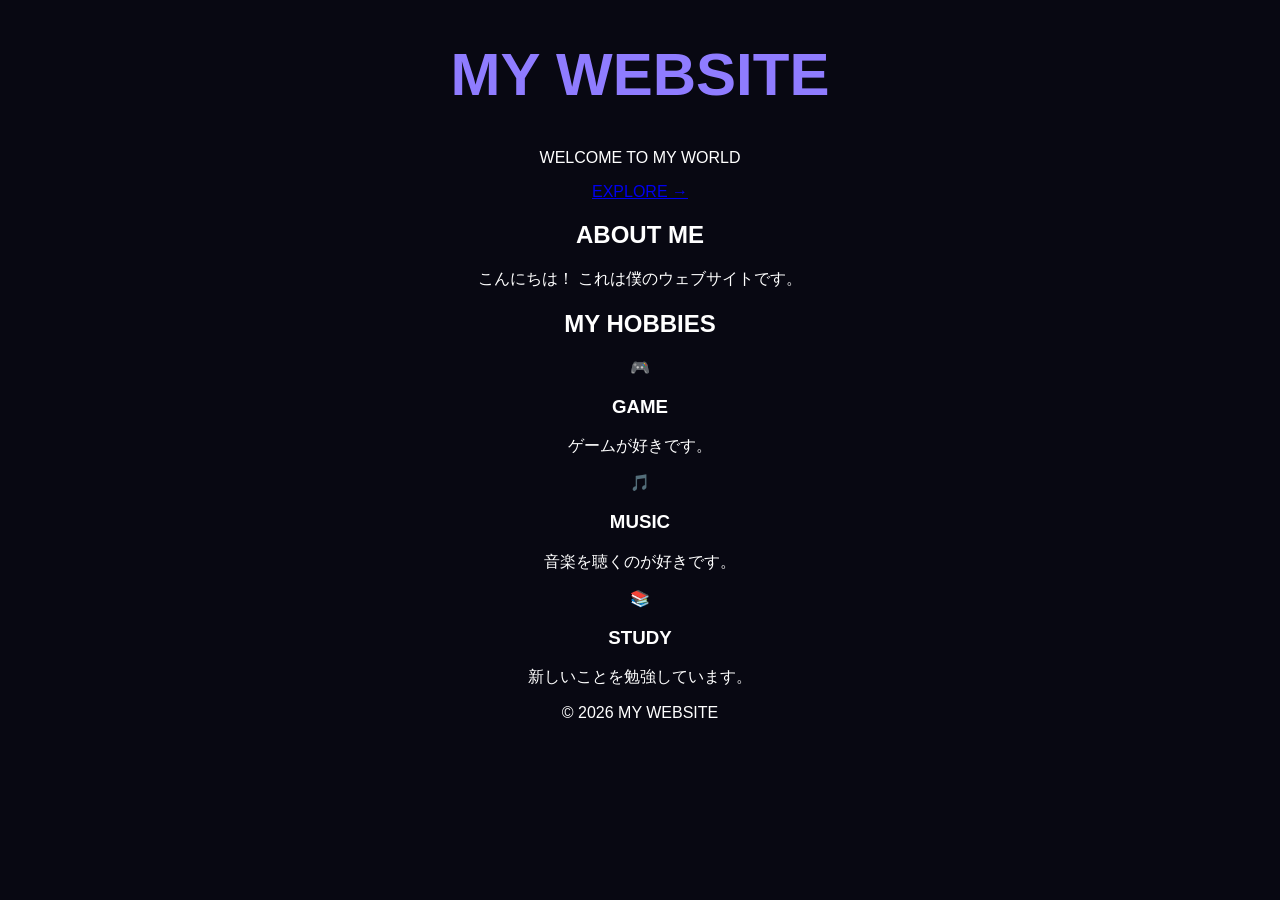
==== index.html @ 0142d5dc "Update index.html" ====
<!DOCTYPE html>
<html lang="ja">

<head>
    <meta charset="UTF-8">
    <title>なりへいのサイト</title>
<link rel="stylesheet" href="style.css">
</head>

<body>

    <header>
        <h1>MY WEBSITE</h1>
        <p>WELCOME TO MY WORLD</p>
        <a href="#about">EXPLORE →</a>
    </header>

    <main>

        <section id="about">
            <h2>ABOUT ME</h2>
            <p>
                こんにちは！
                これは僕のウェブサイトです。
            </p>
        </section>

        <section>
            <h2>MY HOBBIES</h2>

            <div class="cards">

                <div class="card">
                    <div>🎮</div>
                    <h3>GAME</h3>
                    <p>ゲームが好きです。</p>
                </div>

                <div class="card">
                    <div>🎵</div>
                    <h3>MUSIC</h3>
                    <p>音楽を聴くのが好きです。</p>
                </div>

                <div class="card">
                    <div>📚</div>
                    <h3>STUDY</h3>
                    <p>新しいことを勉強しています。</p>
                </div>

            </div>

        </section>

    </main>

    <footer>
        © 2026 MY WEBSITE
    </footer>

</body>

</html>
---- style.css ----
body {
    background-color: #080812;
    color: white;
    font-family: sans-serif;
    text-align: center;
}

h1 {
    color: #8f7cff;
    font-size: 60px;
}
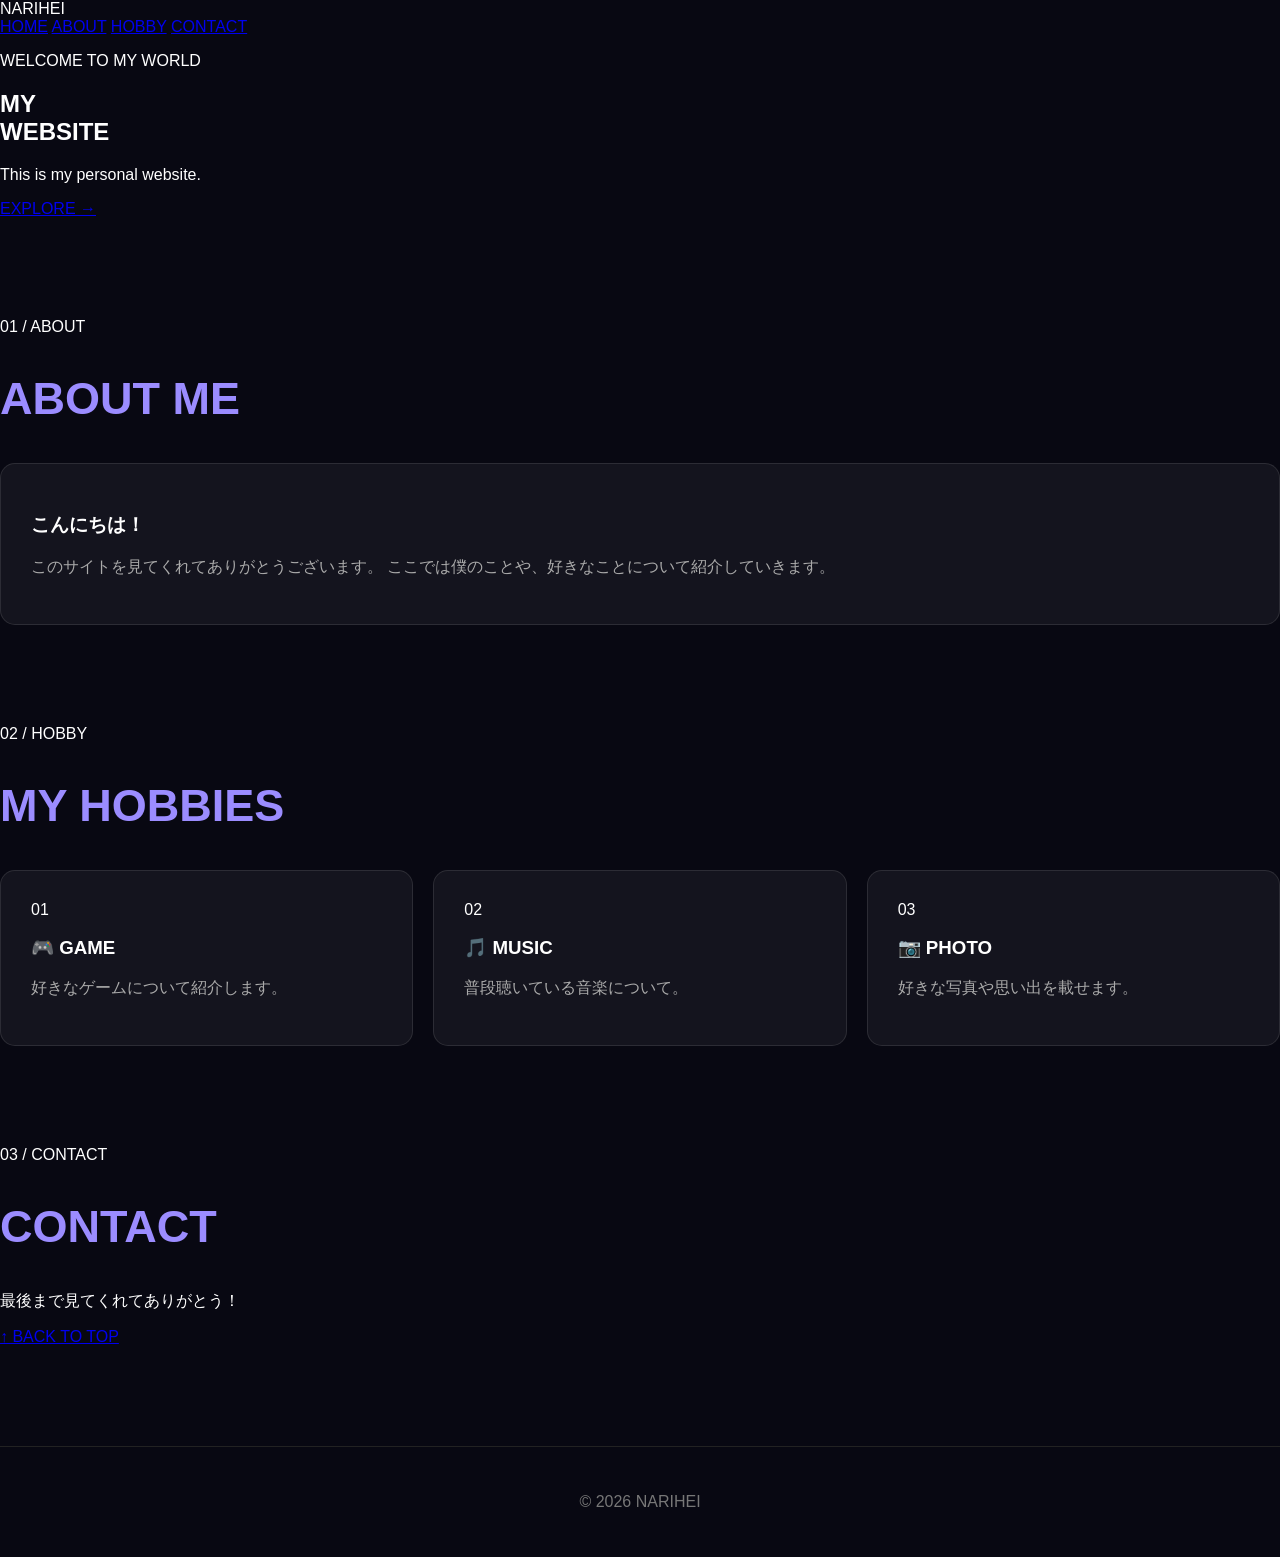
==== commit 1cb602c8: "Revise index.html for better layout and content Updated the HTML structure and content for improved " ====
--- a/index.html
+++ b/index.html
@@ -3,61 +3,125 @@
 
 <head>
     <meta charset="UTF-8">
+    <meta name="viewport" content="width=device-width, initial-scale=1.0">
     <title>なりへいのサイト</title>
-<link rel="stylesheet" href="style.css">
+    <link rel="stylesheet" href="style.css">
 </head>
 
 <body>
 
-    <header>
-        <h1>MY WEBSITE</h1>
-        <p>WELCOME TO MY WORLD</p>
-        <a href="#about">EXPLORE →</a>
-    </header>
+    <!-- ナビゲーション -->
+    <nav>
+        <div class="logo">NARIHEI</div>
 
-    <main>
+        <div class="nav-links">
+            <a href="#home">HOME</a>
+            <a href="#about">ABOUT</a>
+            <a href="#hobby">HOBBY</a>
+            <a href="#contact">CONTACT</a>
+        </div>
+    </nav>
 
-        <section id="about">
-            <h2>ABOUT ME</h2>
+
+    <!-- HOME -->
+    <section id="home" class="hero">
+
+        <div class="hero-content">
+            <p class="small-title">WELCOME TO MY WORLD</p>
+
+            <h1>MY<br>WEBSITE</h1>
+
+            <p class="description">
+                This is my personal website.
+            </p>
+
+            <a href="#about" class="explore">
+                EXPLORE →
+            </a>
+        </div>
+
+    </section>
+
+
+    <!-- ABOUT -->
+    <section id="about" class="section">
+
+        <p class="section-number">01 / ABOUT</p>
+
+        <h2>ABOUT ME</h2>
+
+        <div class="card">
+            <h3>こんにちは！</h3>
+
             <p>
-                こんにちは！
-                これは僕のウェブサイトです。
+                このサイトを見てくれてありがとうございます。
+                ここでは僕のことや、好きなことについて紹介していきます。
             </p>
-        </section>
+        </div>
 
-        <section>
-            <h2>MY HOBBIES</h2>
+    </section>
 
-            <div class="cards">
 
-                <div class="card">
-                    <div>🎮</div>
-                    <h3>GAME</h3>
-                    <p>ゲームが好きです。</p>
-                </div>
+    <!-- HOBBY -->
+    <section id="hobby" class="section">
 
-                <div class="card">
-                    <div>🎵</div>
-                    <h3>MUSIC</h3>
-                    <p>音楽を聴くのが好きです。</p>
-                </div>
+        <p class="section-number">02 / HOBBY</p>
 
-                <div class="card">
-                    <div>📚</div>
-                    <h3>STUDY</h3>
-                    <p>新しいことを勉強しています。</p>
-                </div>
+        <h2>MY HOBBIES</h2>
 
+        <div class="cards">
+
+            <div class="card">
+                <span class="card-number">01</span>
+                <h3>🎮 GAME</h3>
+                <p>
+                    好きなゲームについて紹介します。
+                </p>
             </div>
 
-        </section>
+            <div class="card">
+                <span class="card-number">02</span>
+                <h3>🎵 MUSIC</h3>
+                <p>
+                    普段聴いている音楽について。
+                </p>
+            </div>
 
-    </main>
+            <div class="card">
+                <span class="card-number">03</span>
+                <h3>📷 PHOTO</h3>
+                <p>
+                    好きな写真や思い出を載せます。
+                </p>
+            </div>
 
+        </div>
+
+    </section>
+
+
+    <!-- CONTACT -->
+    <section id="contact" class="section contact">
+
+        <p class="section-number">03 / CONTACT</p>
+
+        <h2>CONTACT</h2>
+
+        <p>
+            最後まで見てくれてありがとう！
+        </p>
+
+        <a href="#home" class="back-home">
+            ↑ BACK TO TOP
+        </a>
+
+    </section>
+
+
+    <!-- FOOTER -->
     <footer>
-        © 2026 MY WEBSITE
+        <p>© 2026 NARIHEI</p>
     </footer>
 
 </body>
-
 </html>
--- a/style.css
+++ b/style.css
@@ -1,11 +1,105 @@
 body {
-    background-color: #080812;
+    margin: 0;
+    font-family: sans-serif;
+    background: #080812;
     color: white;
-    font-family: sans-serif;
-    text-align: center;
 }
 
-h1 {
-    color: #8f7cff;
-    font-size: 60px;
+header {
+    min-height: 80vh;
+    display: flex;
+    flex-direction: column;
+    justify-content: center;
+    align-items: center;
+    text-align: center;
+
+    background:
+        radial-gradient(circle at center,
+        #5b4bb7,
+        #080812 60%);
 }
+
+header h1 {
+    font-size: 80px;
+    margin: 0;
+    letter-spacing: 8px;
+}
+
+header p {
+    color: #aaa;
+    font-size: 18px;
+    letter-spacing: 4px;
+}
+
+header a {
+    margin-top: 30px;
+    padding: 15px 35px;
+
+    border: 1px solid #9b8cff;
+
+    color: white;
+    text-decoration: none;
+
+    transition: 0.3s;
+}
+
+header a:hover {
+    background: #9b8cff;
+    transform: translateY(-5px);
+}
+
+main {
+    max-width: 1000px;
+    margin: auto;
+    padding: 80px 30px;
+}
+
+section {
+    margin-bottom: 100px;
+}
+
+h2 {
+    font-size: 45px;
+    color: #9b8cff;
+}
+
+.cards {
+    display: flex;
+    gap: 20px;
+}
+
+.card {
+    flex: 1;
+    padding: 30px;
+
+    background: rgba(255,255,255,0.05);
+
+    border: 1px solid rgba(255,255,255,0.1);
+
+    border-radius: 15px;
+
+    transition: 0.3s;
+}
+
+.card:hover {
+    transform: translateY(-10px);
+
+    border-color: #9b8cff;
+}
+
+.card div {
+    font-size: 45px;
+}
+
+.card p {
+    color: #aaa;
+}
+
+footer {
+    padding: 30px;
+    text-align: center;
+
+    color: #777;
+
+    border-top: 1px solid #222;
+}
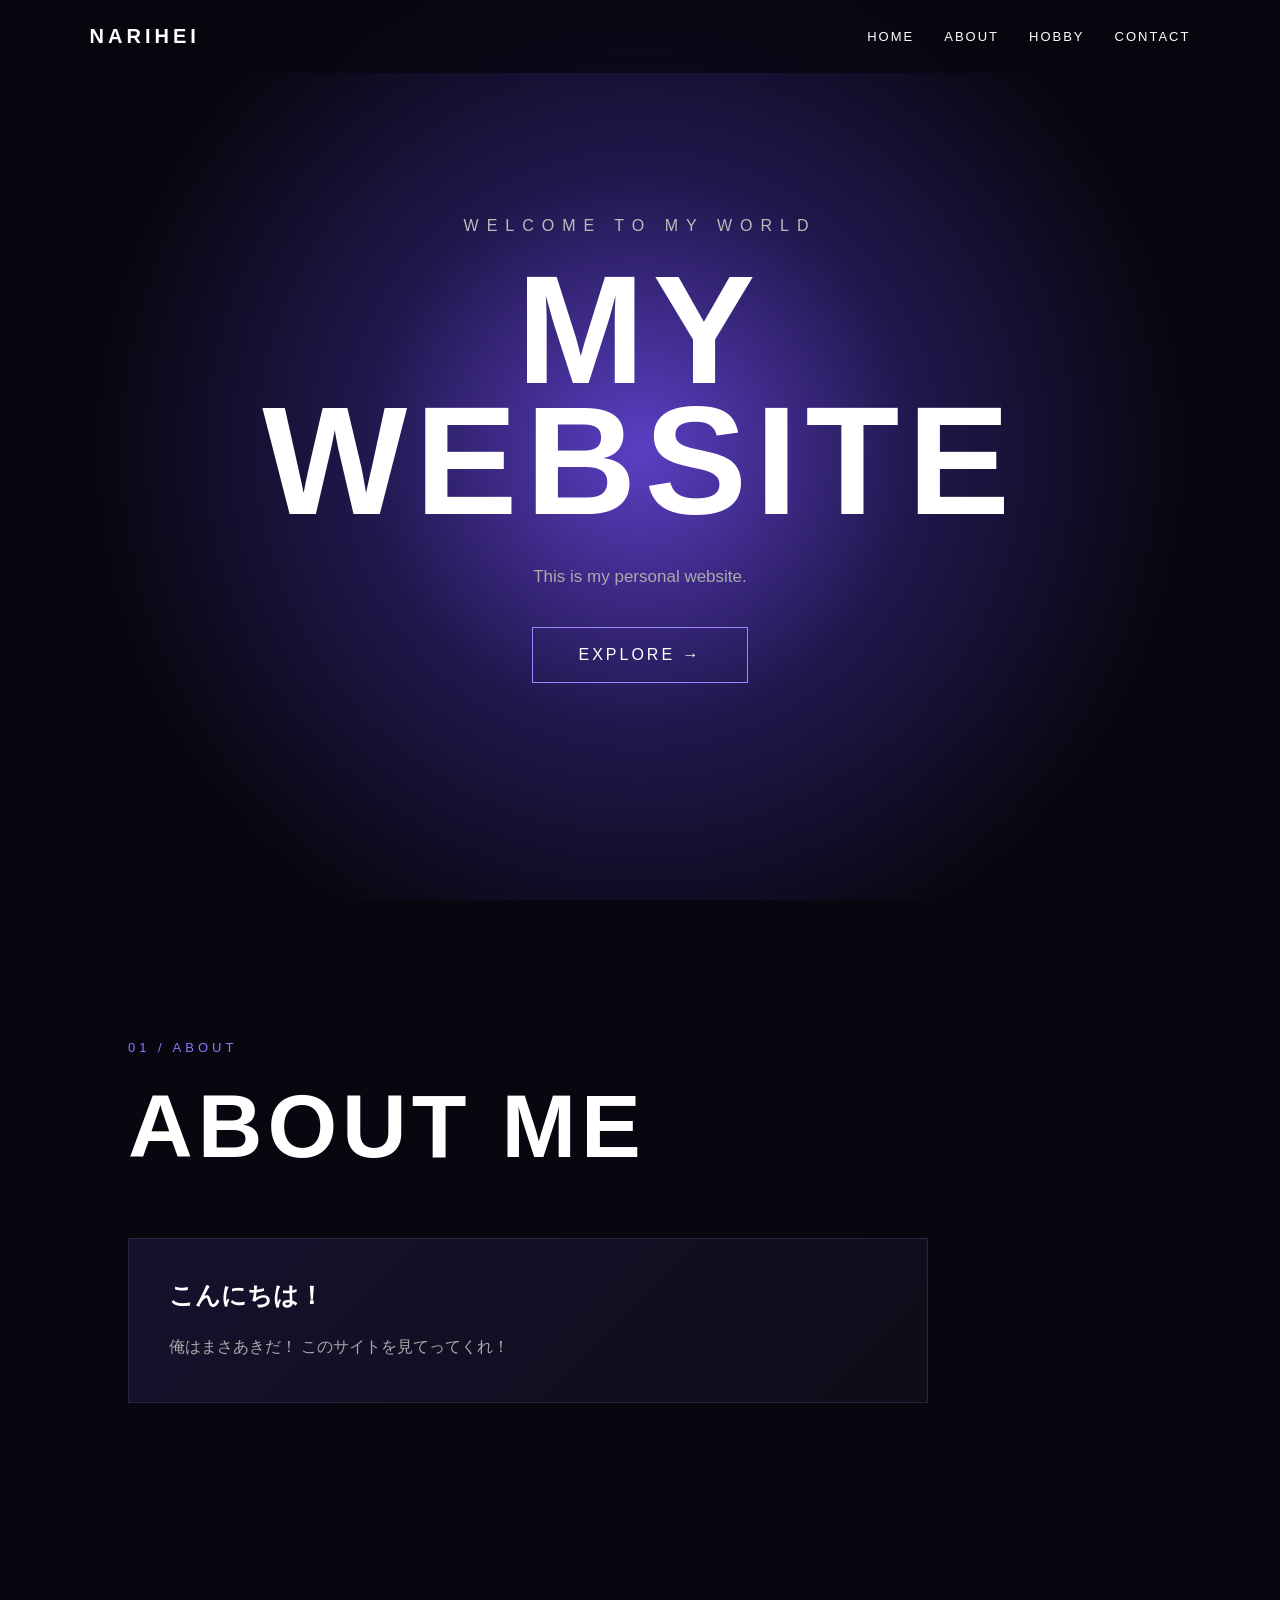
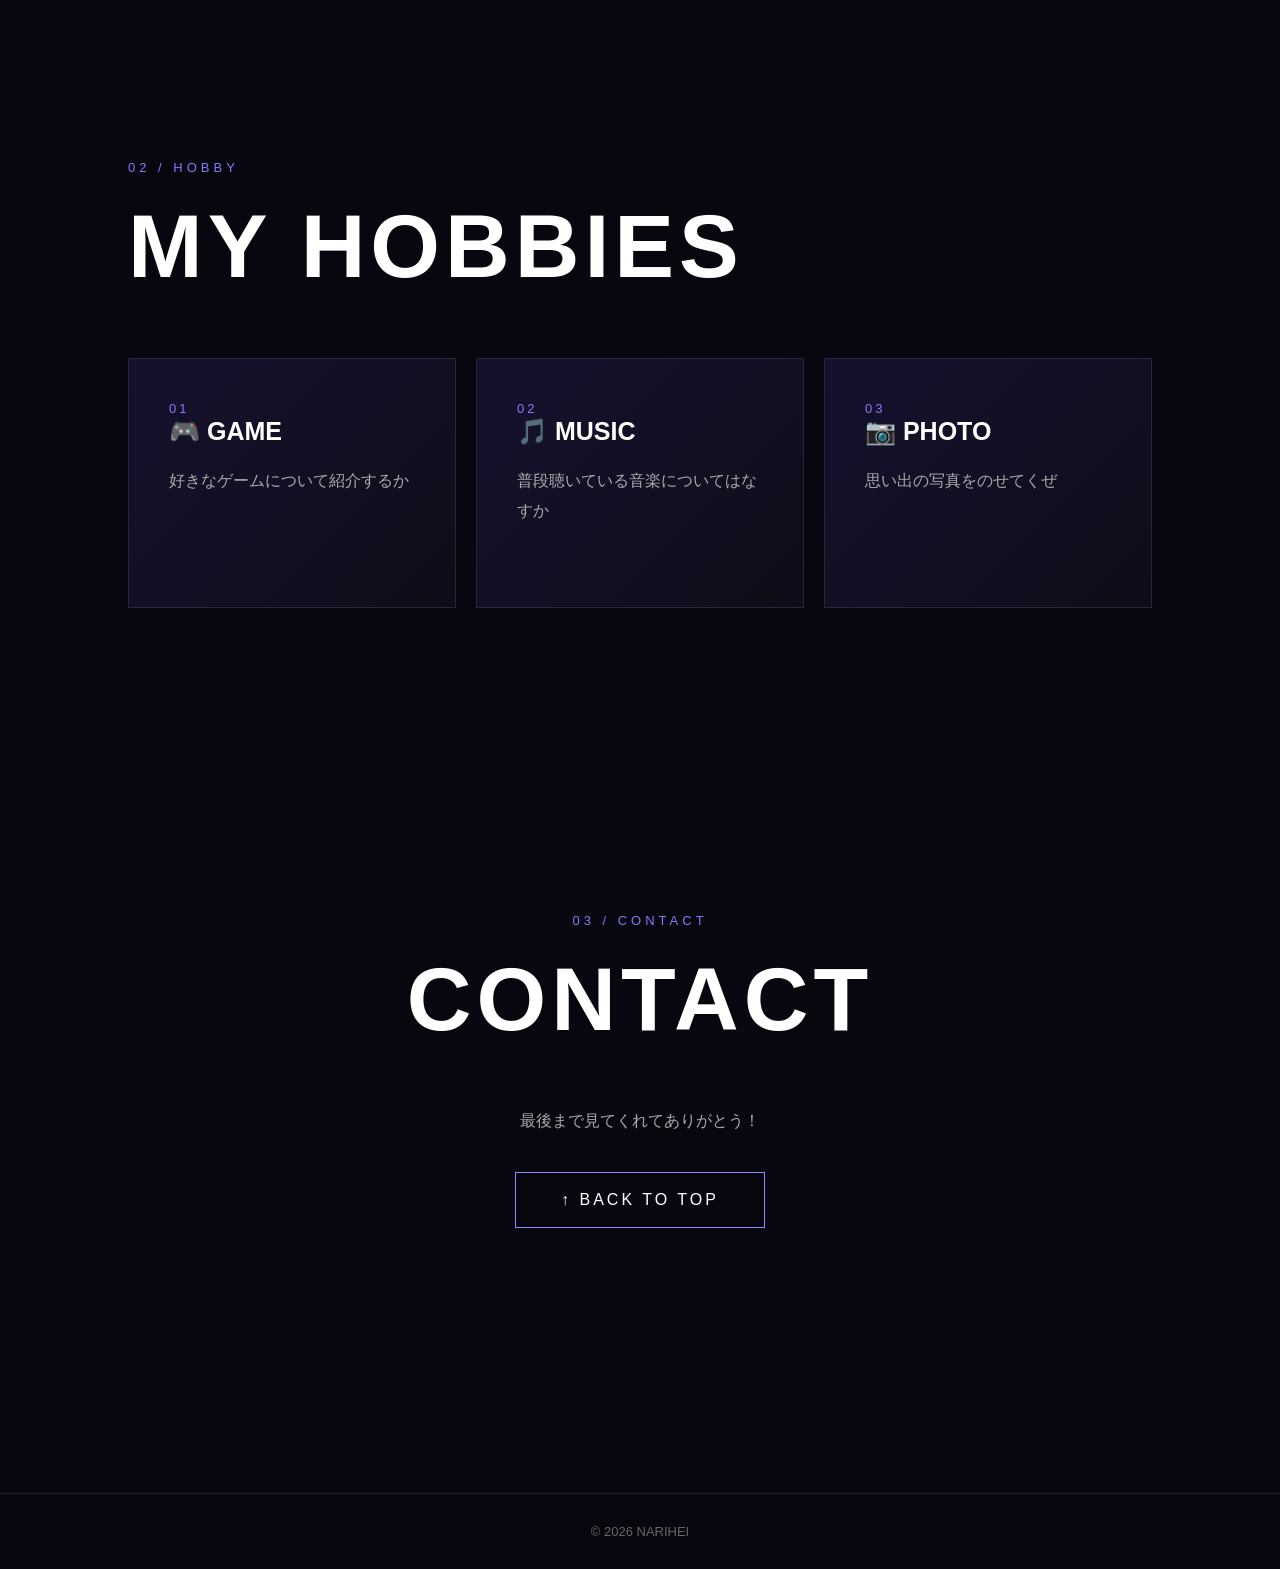
==== commit fc7bf7ad: "Update index.html" ====
--- a/index.html
+++ b/index.html
@@ -4,7 +4,7 @@
 <head>
     <meta charset="UTF-8">
     <meta name="viewport" content="width=device-width, initial-scale=1.0">
-    <title>なりへいのサイト</title>
+    <title>なりまさいと</title>
     <link rel="stylesheet" href="style.css">
 </head>
 
@@ -54,8 +54,8 @@
             <h3>こんにちは！</h3>
 
             <p>
-                このサイトを見てくれてありがとうございます。
-                ここでは僕のことや、好きなことについて紹介していきます。
+                俺はまさあきだ！
+                このサイトを見てってくれ！
             </p>
         </div>
 
@@ -75,7 +75,7 @@
                 <span class="card-number">01</span>
                 <h3>🎮 GAME</h3>
                 <p>
-                    好きなゲームについて紹介します。
+                    好きなゲームについて紹介するか
                 </p>
             </div>
 
@@ -83,7 +83,7 @@
                 <span class="card-number">02</span>
                 <h3>🎵 MUSIC</h3>
                 <p>
-                    普段聴いている音楽について。
+                    普段聴いている音楽についてはなすか
                 </p>
             </div>
 
@@ -91,7 +91,7 @@
                 <span class="card-number">03</span>
                 <h3>📷 PHOTO</h3>
                 <p>
-                    好きな写真や思い出を載せます。
+                    思い出の写真をのせてくぜ
                 </p>
             </div>
 
--- a/style.css
+++ b/style.css
@@ -1,105 +1,256 @@
+* {
+    margin: 0;
+    padding: 0;
+    box-sizing: border-box;
+}
+
+html {
+    scroll-behavior: smooth;
+}
+
 body {
-    margin: 0;
-    font-family: sans-serif;
-    background: #080812;
-    color: white;
-}
-
-header {
-    min-height: 80vh;
+    background: #07070f;
+    color: white;
+    font-family: Arial, sans-serif;
+}
+
+
+/* ナビゲーション */
+
+nav {
+    position: fixed;
+    top: 0;
+    left: 0;
+    width: 100%;
+    padding: 25px 7%;
     display: flex;
-    flex-direction: column;
+    justify-content: space-between;
+    align-items: center;
+    z-index: 100;
+    background: rgba(7, 7, 15, 0.75);
+    backdrop-filter: blur(10px);
+}
+
+.logo {
+    font-size: 20px;
+    font-weight: bold;
+    letter-spacing: 4px;
+}
+
+.nav-links {
+    display: flex;
+    gap: 30px;
+}
+
+.nav-links a {
+    color: white;
+    text-decoration: none;
+    font-size: 13px;
+    letter-spacing: 2px;
+    transition: 0.3s;
+}
+
+.nav-links a:hover {
+    color: #a88cff;
+}
+
+
+/* HOME */
+
+.hero {
+    min-height: 100vh;
+    display: flex;
     justify-content: center;
     align-items: center;
     text-align: center;
 
     background:
         radial-gradient(circle at center,
-        #5b4bb7,
-        #080812 60%);
-}
-
-header h1 {
-    font-size: 80px;
-    margin: 0;
+        #5b3fc4 0%,
+        #21174d 35%,
+        #07070f 70%);
+}
+
+.hero-content {
+    padding: 40px;
+}
+
+.small-title {
+    font-size: 16px;
     letter-spacing: 8px;
-}
-
-header p {
+    color: #bbb;
+    margin-bottom: 30px;
+}
+
+h1 {
+    font-size: clamp(70px, 12vw, 170px);
+    line-height: 0.85;
+    letter-spacing: 8px;
+    margin-bottom: 40px;
+}
+
+.description {
     color: #aaa;
-    font-size: 18px;
+    margin-bottom: 40px;
+    font-size: 17px;
+}
+
+.explore,
+.back-home {
+    display: inline-block;
+    padding: 18px 45px;
+    border: 1px solid #9c85ff;
+    color: white;
+    text-decoration: none;
+    letter-spacing: 3px;
+    transition: 0.3s;
+}
+
+.explore:hover,
+.back-home:hover {
+    background: #7d5cff;
+    transform: translateY(-5px);
+}
+
+
+/* 共通セクション */
+
+.section {
+    min-height: 80vh;
+    padding: 140px 10%;
+}
+
+.section-number {
+    color: #8f75ff;
     letter-spacing: 4px;
-}
-
-header a {
-    margin-top: 30px;
-    padding: 15px 35px;
-
-    border: 1px solid #9b8cff;
-
-    color: white;
-    text-decoration: none;
-
-    transition: 0.3s;
-}
-
-header a:hover {
-    background: #9b8cff;
-    transform: translateY(-5px);
-}
-
-main {
-    max-width: 1000px;
-    margin: auto;
-    padding: 80px 30px;
-}
-
-section {
-    margin-bottom: 100px;
+    font-size: 13px;
+    margin-bottom: 20px;
 }
 
 h2 {
-    font-size: 45px;
-    color: #9b8cff;
-}
-
-.cards {
-    display: flex;
-    gap: 20px;
-}
+    font-size: clamp(40px, 7vw, 90px);
+    letter-spacing: 5px;
+    margin-bottom: 60px;
+}
+
+
+/* カード */
 
 .card {
-    flex: 1;
-    padding: 30px;
-
-    background: rgba(255,255,255,0.05);
-
-    border: 1px solid rgba(255,255,255,0.1);
-
-    border-radius: 15px;
-
-    transition: 0.3s;
+    max-width: 800px;
+    padding: 40px;
+    margin-bottom: 25px;
+
+    border: 1px solid #29243e;
+    background: linear-gradient(
+        135deg,
+        rgba(105, 76, 220, 0.15),
+        rgba(20, 20, 35, 0.5)
+    );
+
+    transition: 0.4s;
 }
 
 .card:hover {
-    transform: translateY(-10px);
-
-    border-color: #9b8cff;
-}
-
-.card div {
-    font-size: 45px;
+    transform: translateY(-8px);
+    border-color: #8064e8;
+    box-shadow: 0 15px 50px rgba(90, 60, 200, 0.25);
+}
+
+.card h3 {
+    font-size: 25px;
+    margin-bottom: 20px;
 }
 
 .card p {
     color: #aaa;
-}
+    line-height: 1.9;
+}
+
+.cards {
+    display: grid;
+    grid-template-columns: repeat(3, 1fr);
+    gap: 20px;
+}
+
+.cards .card {
+    min-height: 250px;
+}
+
+.card-number {
+    color: #8f75ff;
+    font-size: 13px;
+    letter-spacing: 3px;
+}
+
+
+/* CONTACT */
+
+.contact {
+    text-align: center;
+}
+
+.contact > p:not(.section-number) {
+    color: #aaa;
+    margin-bottom: 40px;
+}
+
+
+/* FOOTER */
 
 footer {
     padding: 30px;
     text-align: center;
-
-    color: #777;
-
     border-top: 1px solid #222;
-}
+    color: #666;
+    font-size: 13px;
+}
+
+
+/* スマホ */
+
+@media (max-width: 700px) {
+
+    nav {
+        padding: 20px;
+    }
+
+    .nav-links {
+        gap: 12px;
+    }
+
+    .nav-links a {
+        font-size: 9px;
+    }
+
+    .hero-content {
+        padding: 20px;
+    }
+
+    .small-title {
+        font-size: 11px;
+        letter-spacing: 4px;
+    }
+
+    h1 {
+        font-size: 70px;
+    }
+
+    .section {
+        padding: 100px 25px;
+    }
+
+    h2 {
+        font-size: 45px;
+    }
+
+    .cards {
+        grid-template-columns: 1fr;
+    }
+
+}
+.card {
+    color: white;
+    text-decoration: none;
+    display: block;
+}
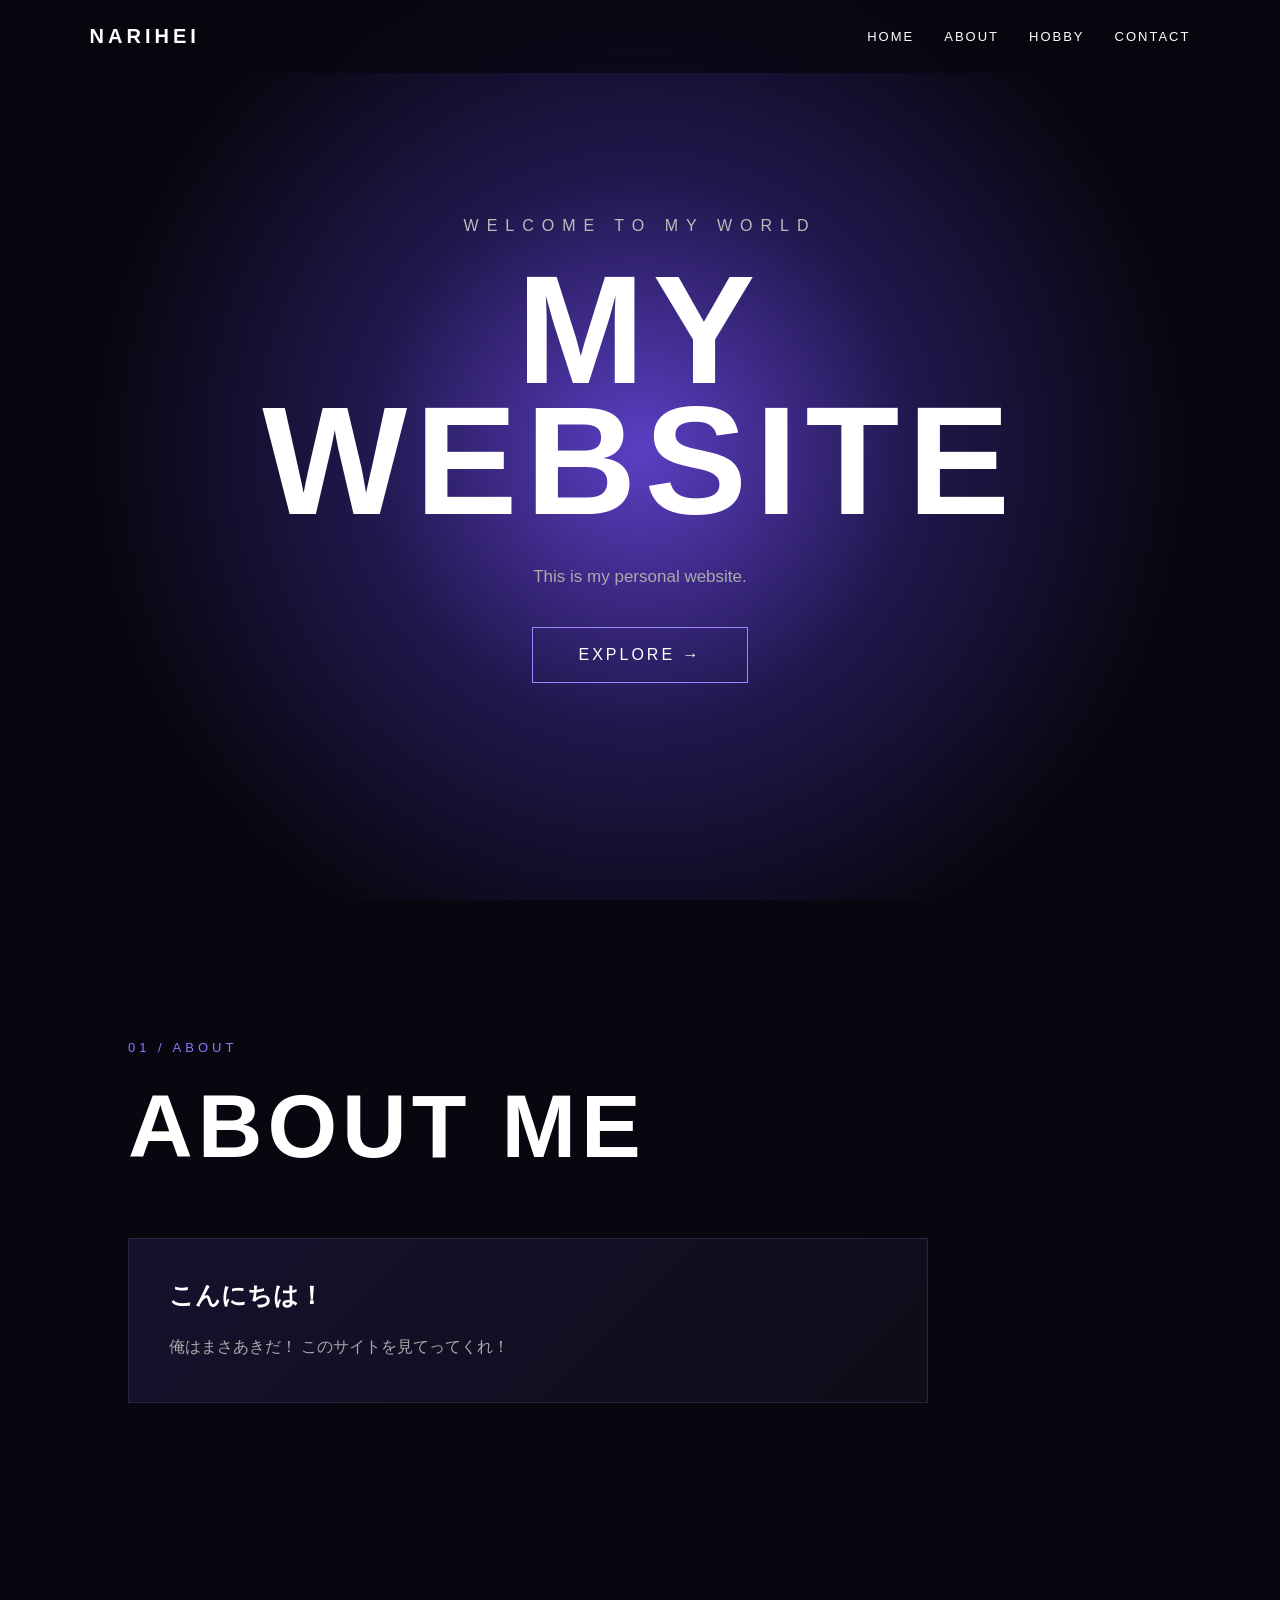
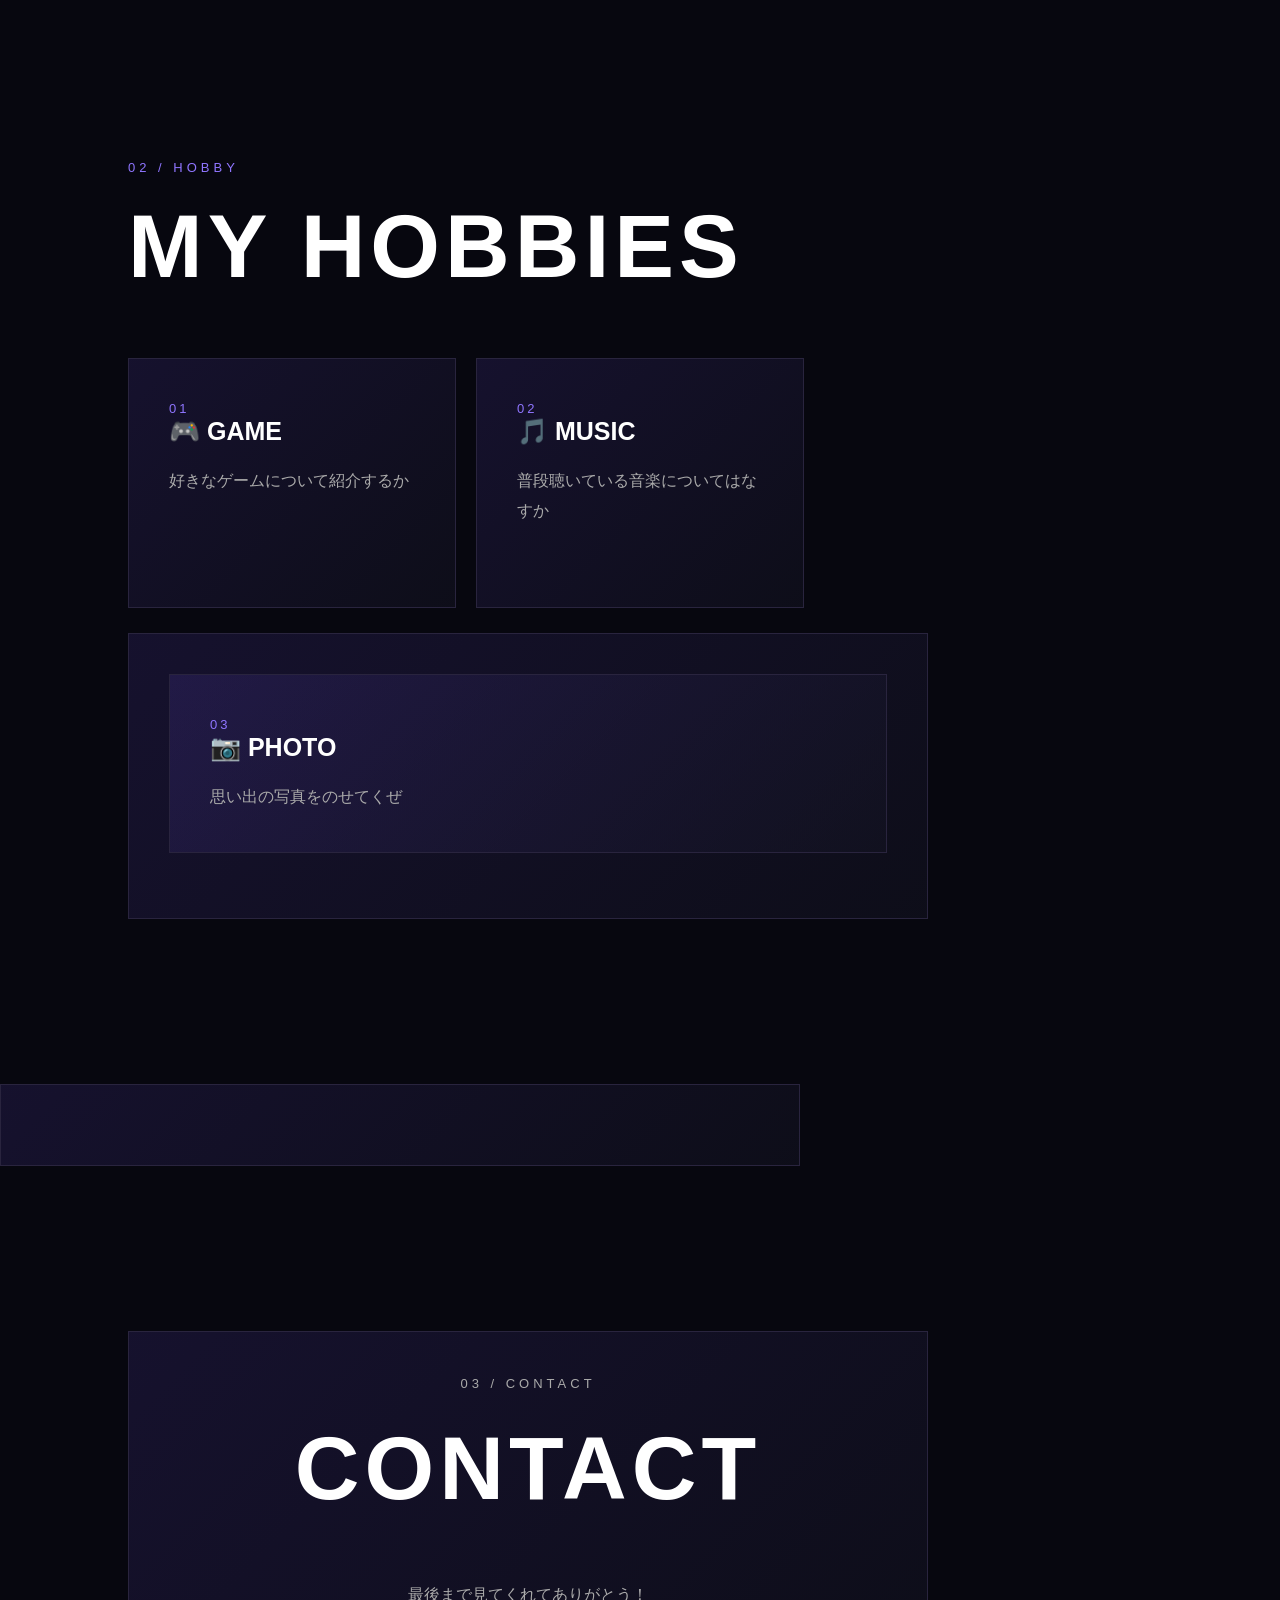
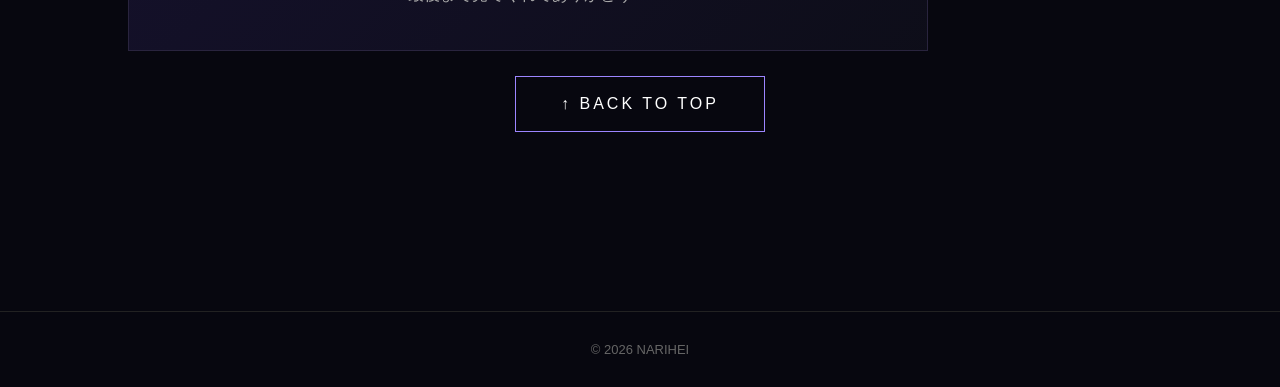
==== commit 1457c3f9: "Update index.html" ====
--- a/index.html
+++ b/index.html
@@ -79,7 +79,7 @@
                 </p>
             </div>
 
-            <div class="card">
+            <a href="game.html" class="card">
                 <span class="card-number">02</span>
                 <h3>🎵 MUSIC</h3>
                 <p>
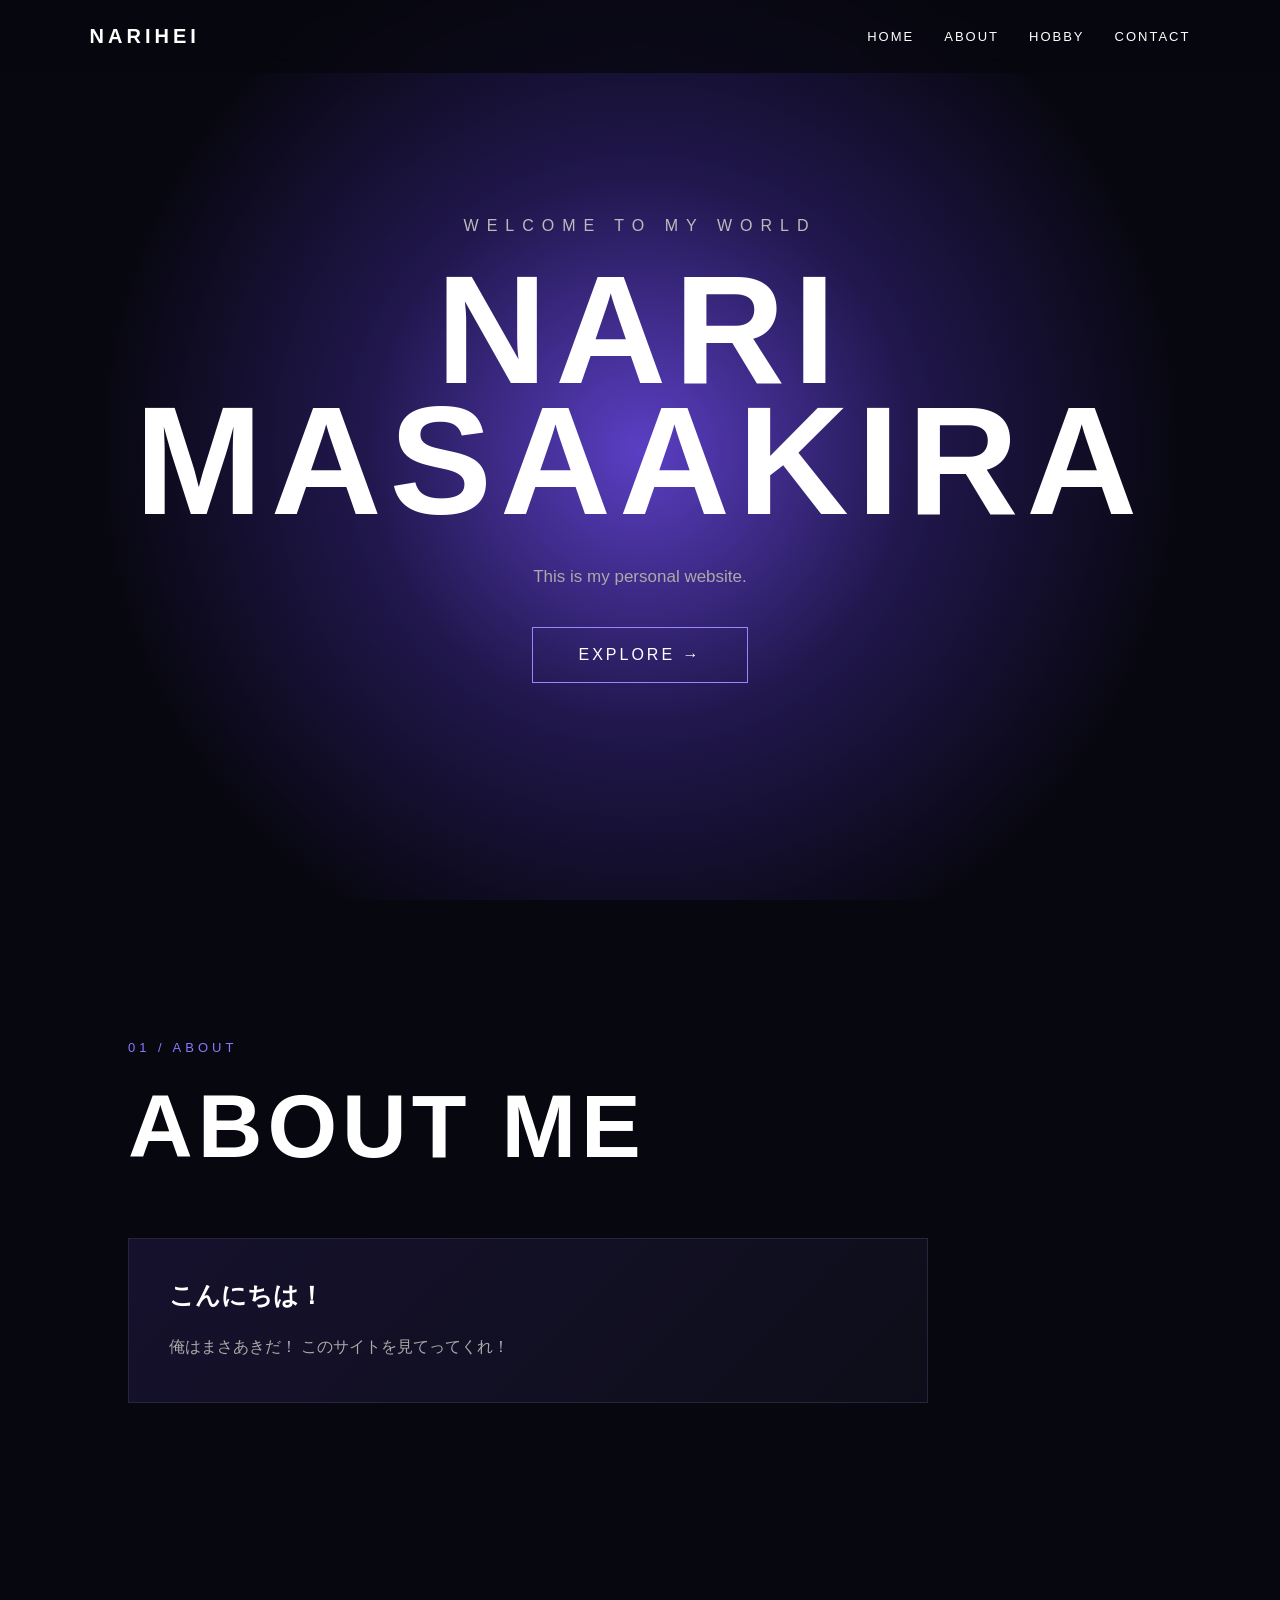
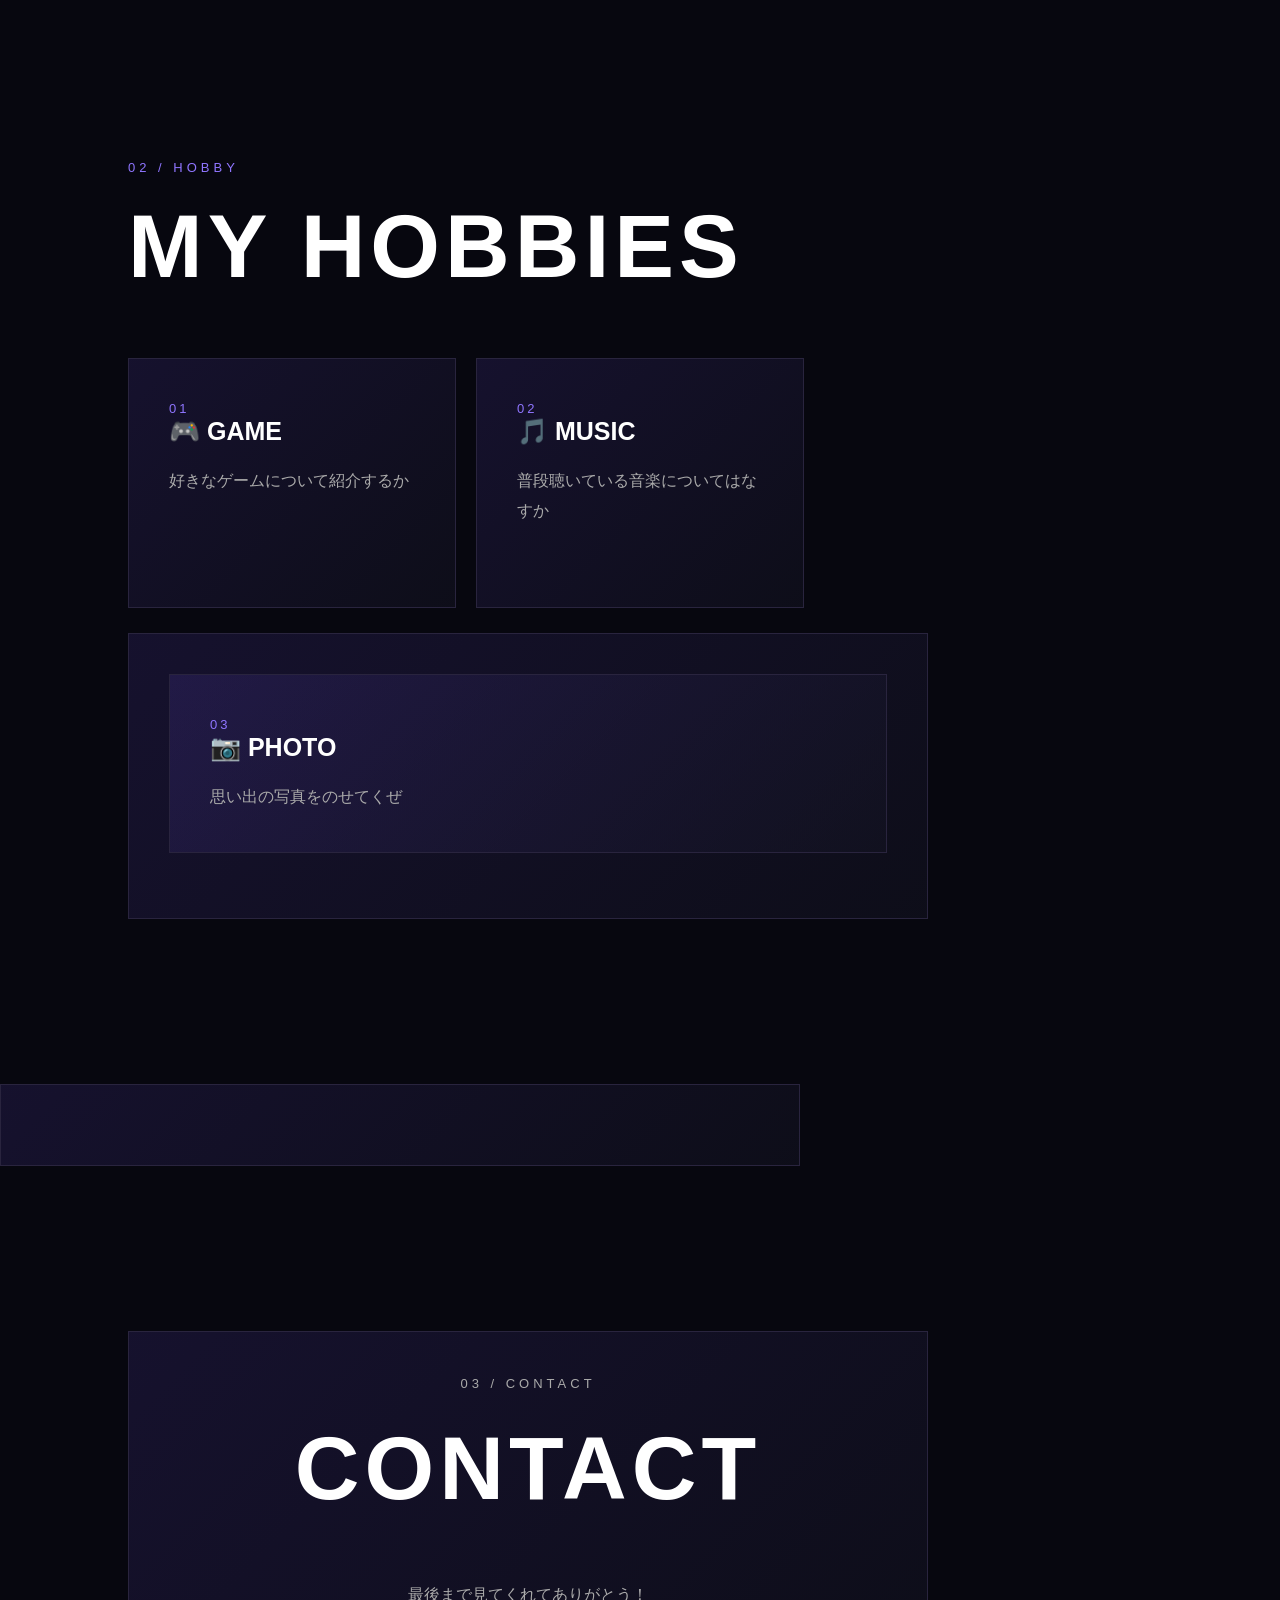
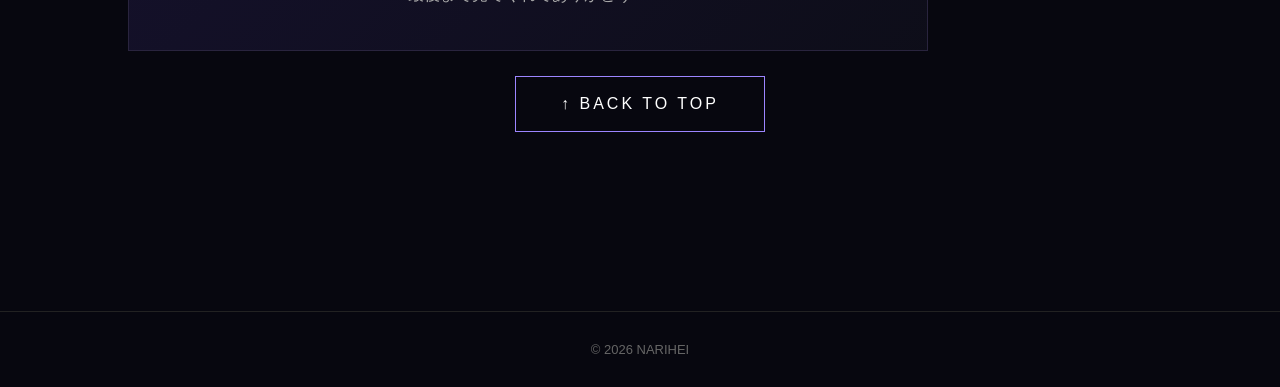
==== commit 459cf78d: "Update website title from 'MY WEBSITE' to 'NARI MASAAKIRA'" ====
--- a/index.html
+++ b/index.html
@@ -29,7 +29,7 @@
         <div class="hero-content">
             <p class="small-title">WELCOME TO MY WORLD</p>
 
-            <h1>MY<br>WEBSITE</h1>
+            <h1>NARI<br>MASAAKIRA</h1>
 
             <p class="description">
                 This is my personal website.
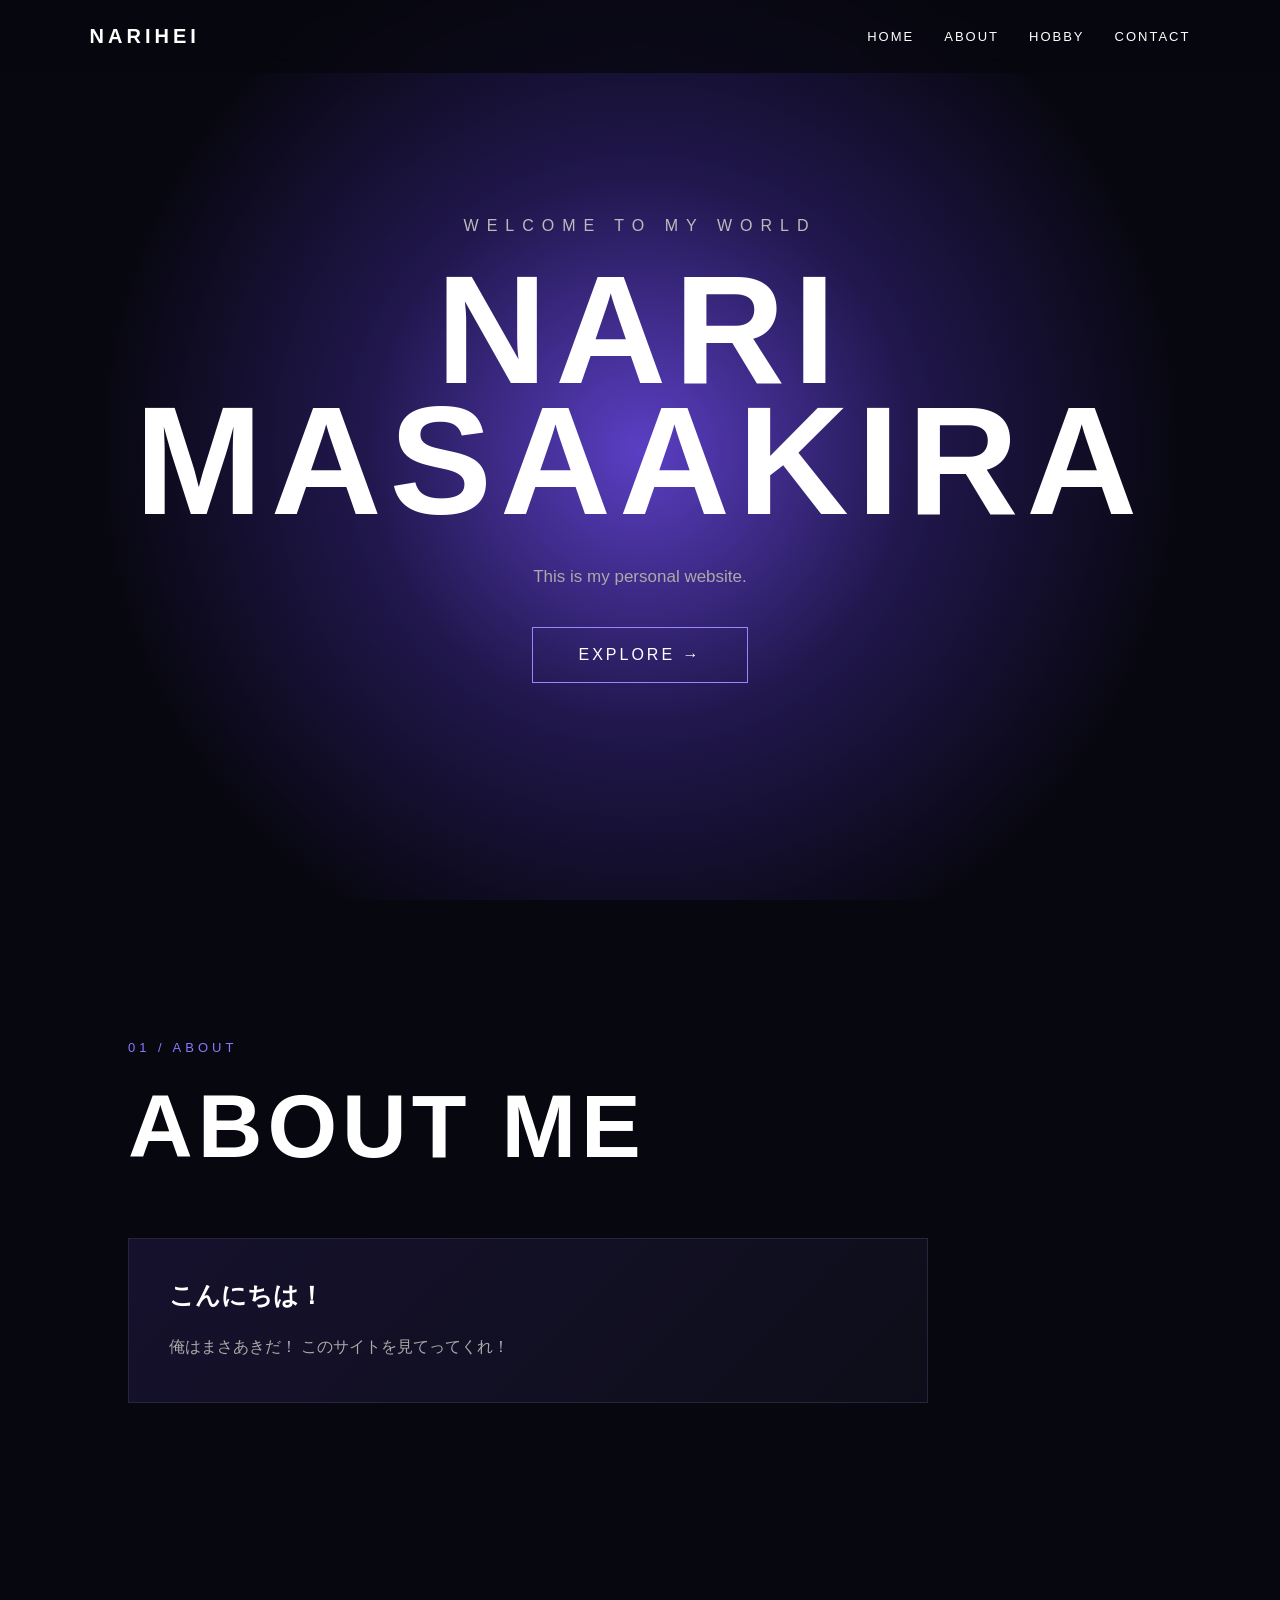
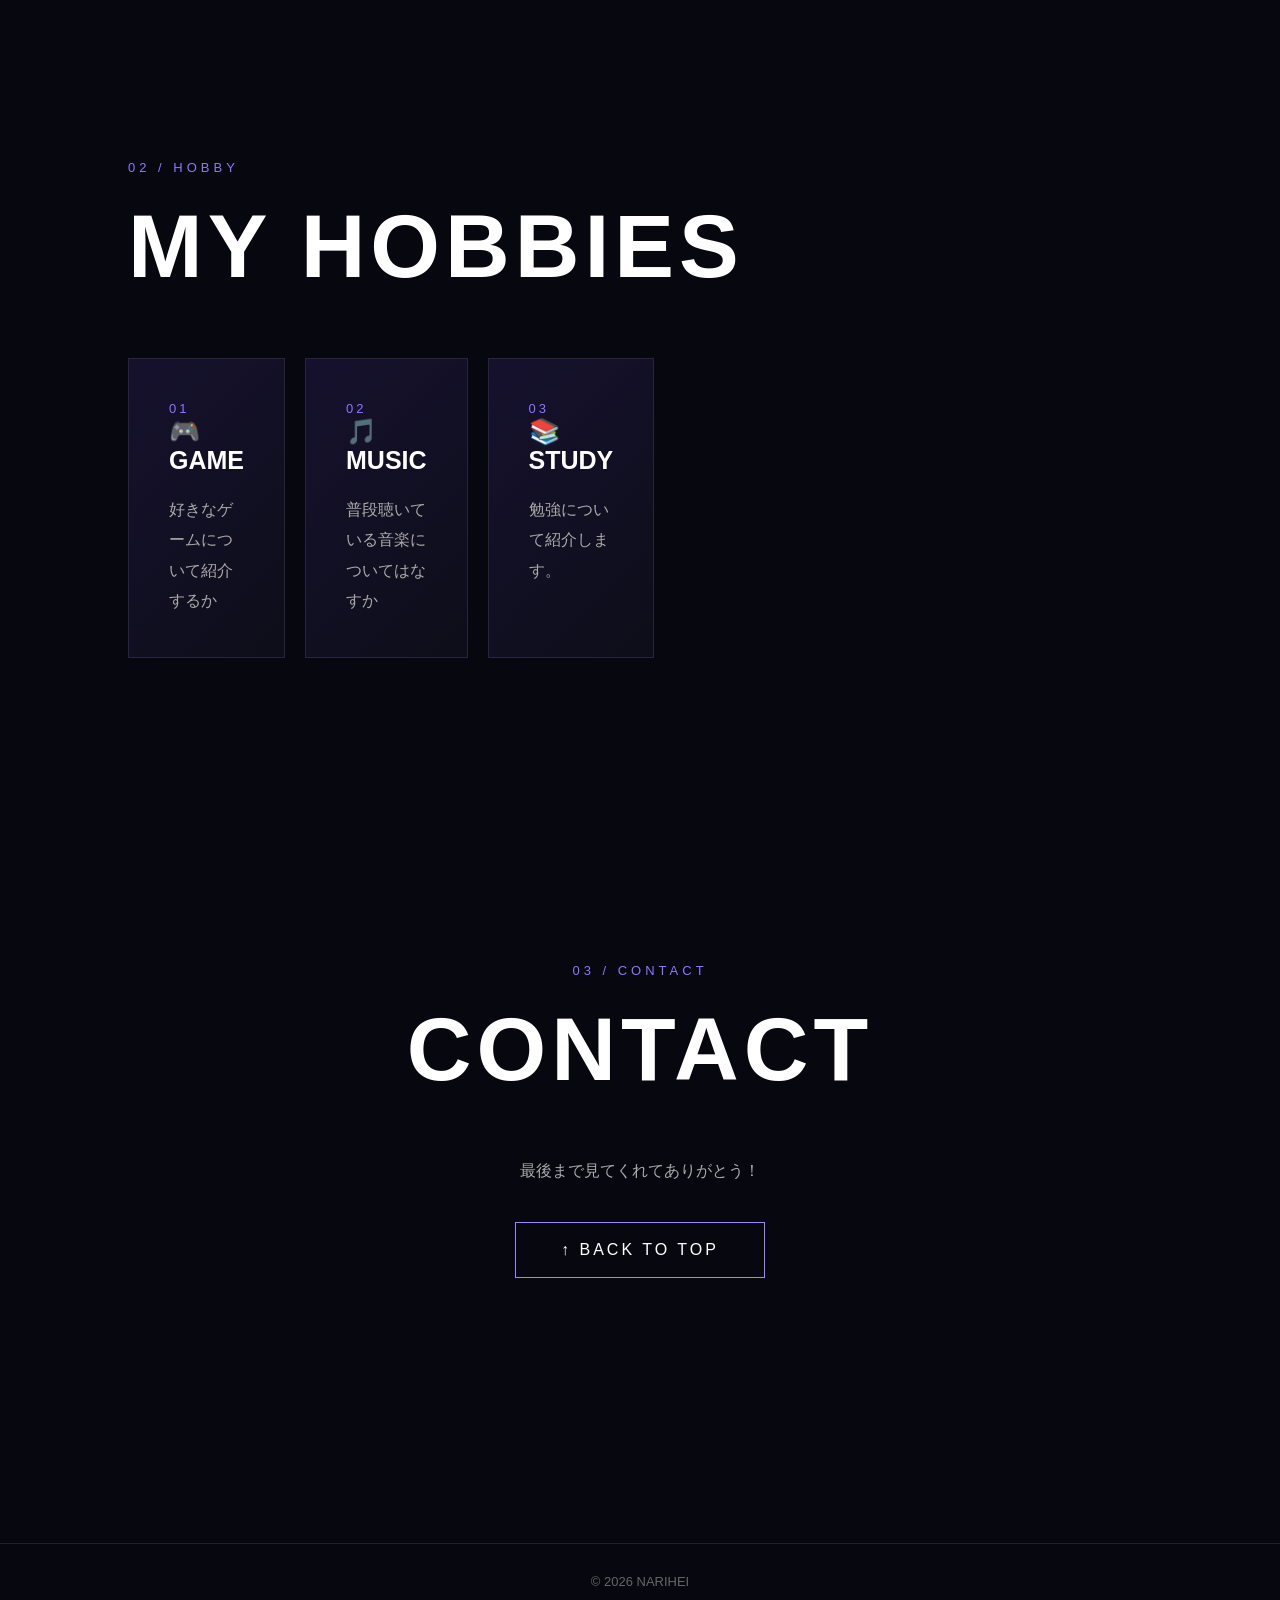
==== commit 8196ec52: "Update index.html" ====
--- a/index.html
+++ b/index.html
@@ -71,27 +71,33 @@
 
         <div class="cards">
 
-            <div class="card">
-                <span class="card-number">01</span>
-                <h3>🎮 GAME</h3>
-                <p>
-                    好きなゲームについて紹介するか
-                </p>
-            </div>
+            <div class="cards">
 
-            <a href="game.html" class="card">
-                <span class="card-number">02</span>
-                <h3>🎵 MUSIC</h3>
-                <p>
-                    普段聴いている音楽についてはなすか
-                </p>
-            </div>
+    <a href="game.html" class="card">
+        <span class="card-number">01</span>
+        <h3>🎮 GAME</h3>
+        <p>
+            好きなゲームについて紹介するか
+        </p>
+    </a>
 
-            <div class="card">
-                <span class="card-number">03</span>
-                <h3>📷 PHOTO</h3>
-                <p>
-                    思い出の写真をのせてくぜ
+    <a href="music.html" class="card">
+        <span class="card-number">02</span>
+        <h3>🎵 MUSIC</h3>
+        <p>
+            普段聴いている音楽についてはなすか
+        </p>
+    </a>
+
+    <a href="study.html" class="card">
+        <span class="card-number">03</span>
+        <h3>📚 STUDY</h3>
+        <p>
+            勉強について紹介します。
+        </p>
+    </a>
+
+</div>
                 </p>
             </div>
 
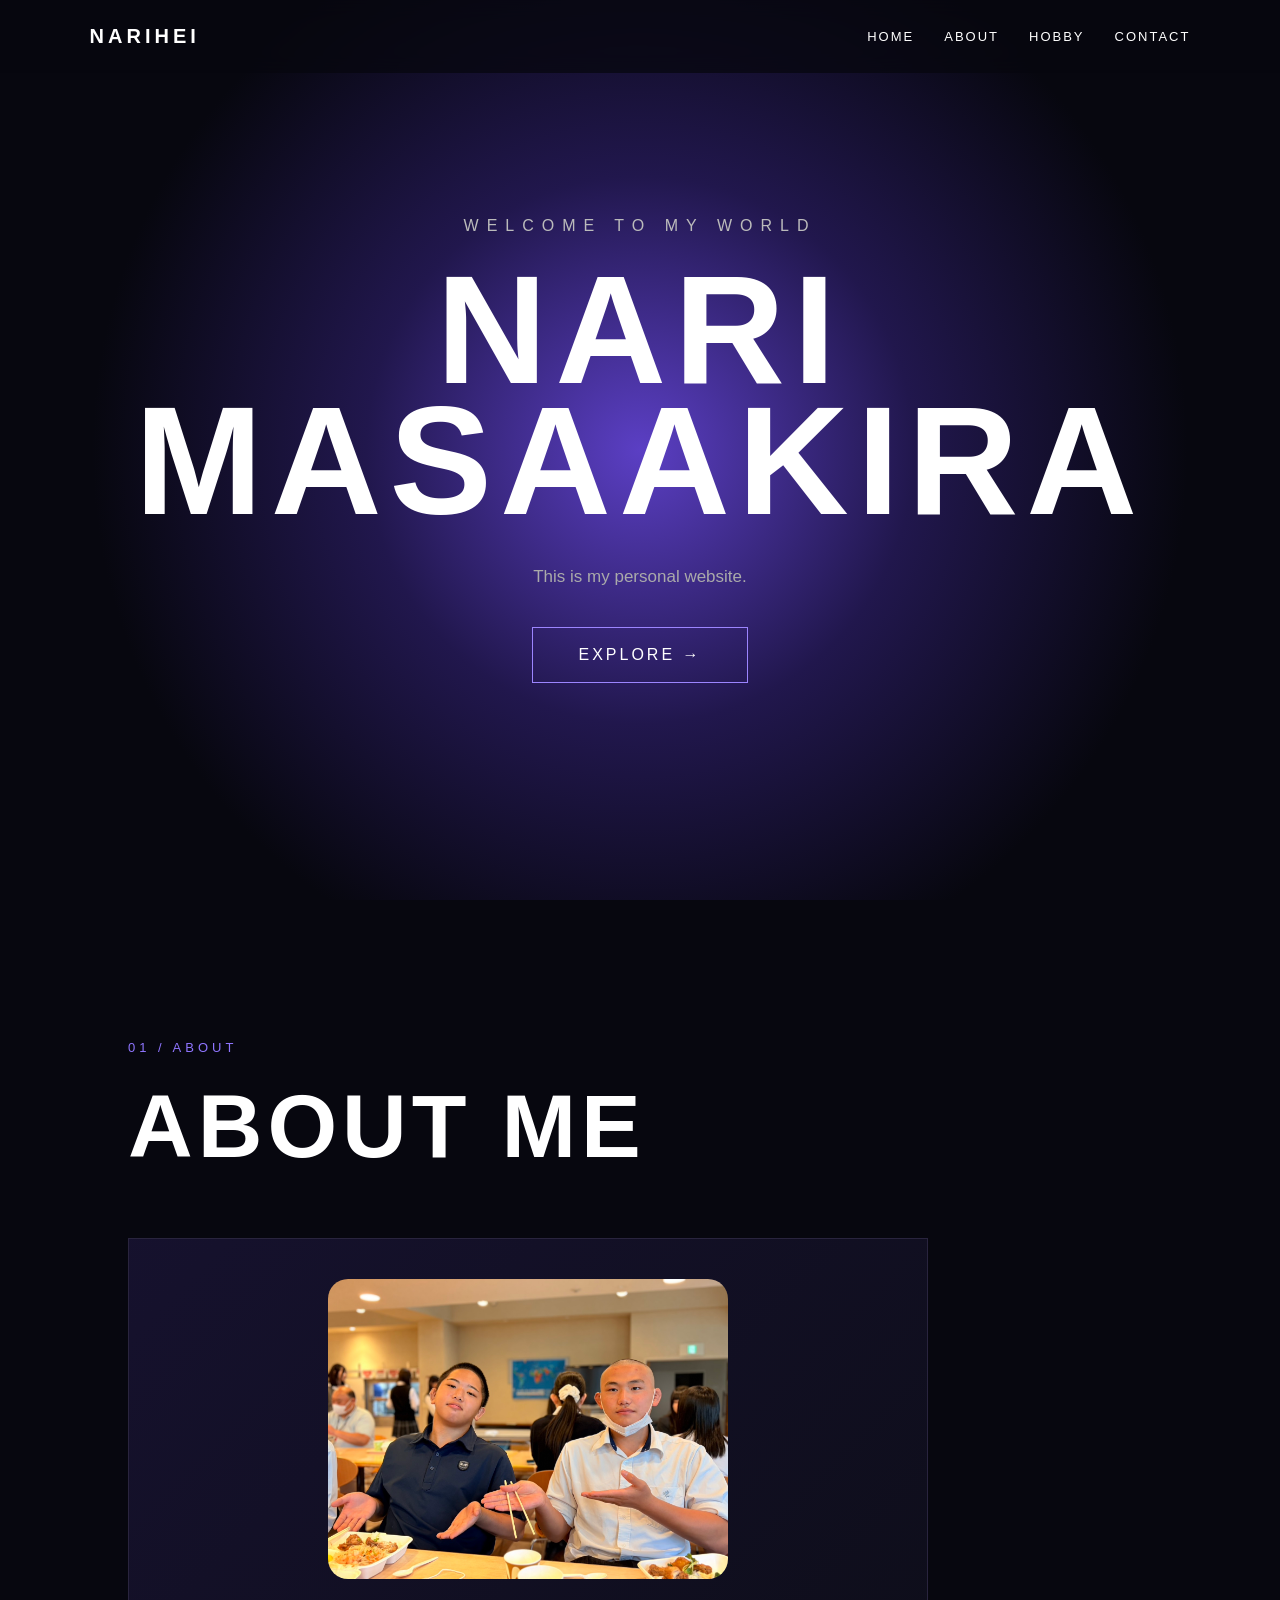
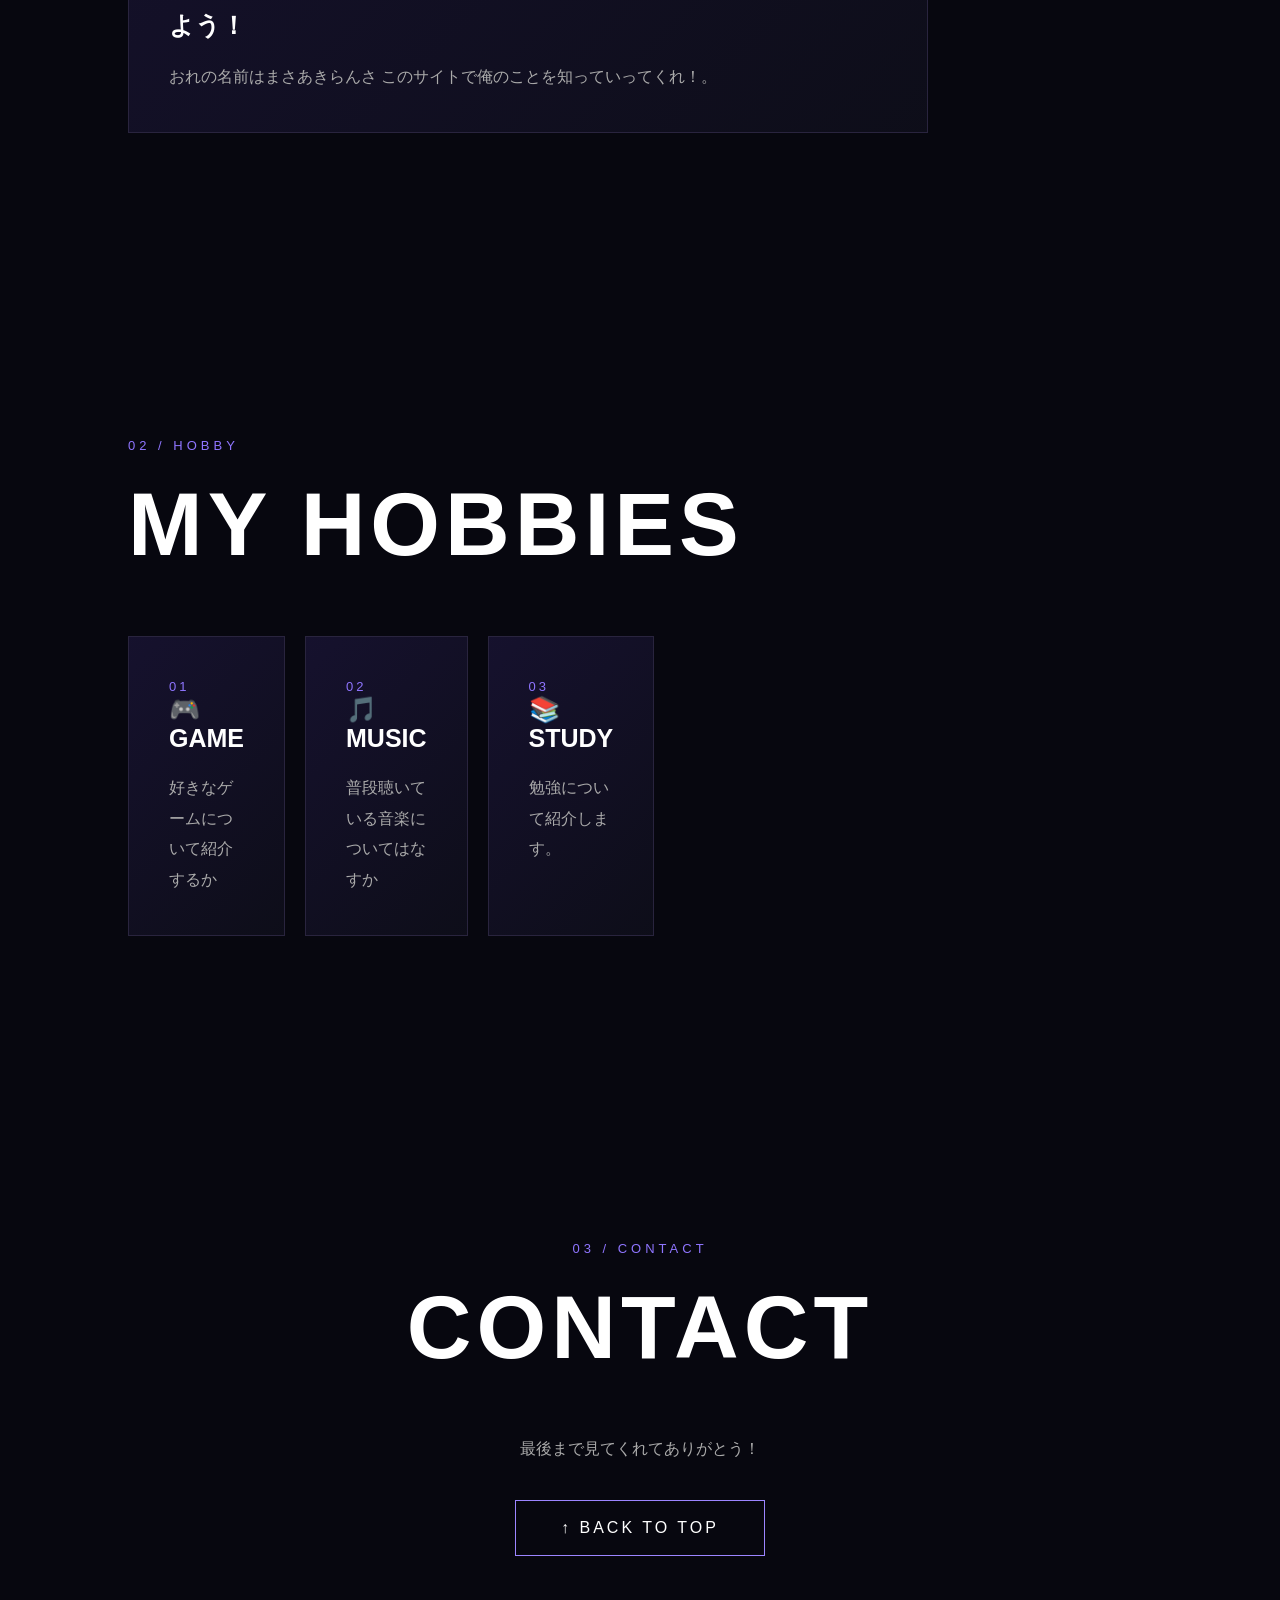
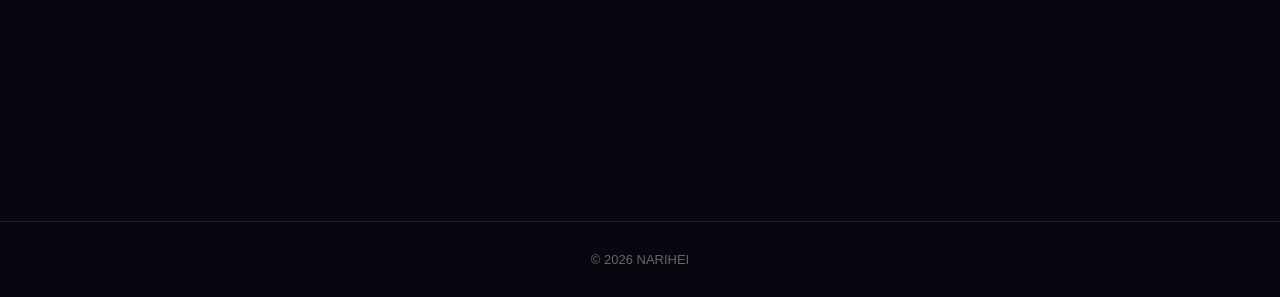
==== commit 81c828e5: "Update index.html" ====
--- a/index.html
+++ b/index.html
@@ -51,14 +51,17 @@
         <h2>ABOUT ME</h2>
 
         <div class="card">
-            <h3>こんにちは！</h3>
 
-            <p>
-                俺はまさあきだ！
-                このサイトを見てってくれ！
-            </p>
-        </div>
+    <img src="myphoto.jpg" alt="自分の写真">
 
+    <h3>よう！</h3>
+
+    <p>
+        おれの名前はまさあきらんさ
+        このサイトで俺のことを知っていってくれ！。
+    </p>
+
+</div>
     </section>
 
 
--- a/style.css
+++ b/style.css
@@ -254,3 +254,10 @@
     text-decoration: none;
     display: block;
 }
+.card img {
+    width: 100%;
+    max-width: 400px;
+    display: block;
+    margin: 0 auto 30px;
+    border-radius: 20px;
+}
